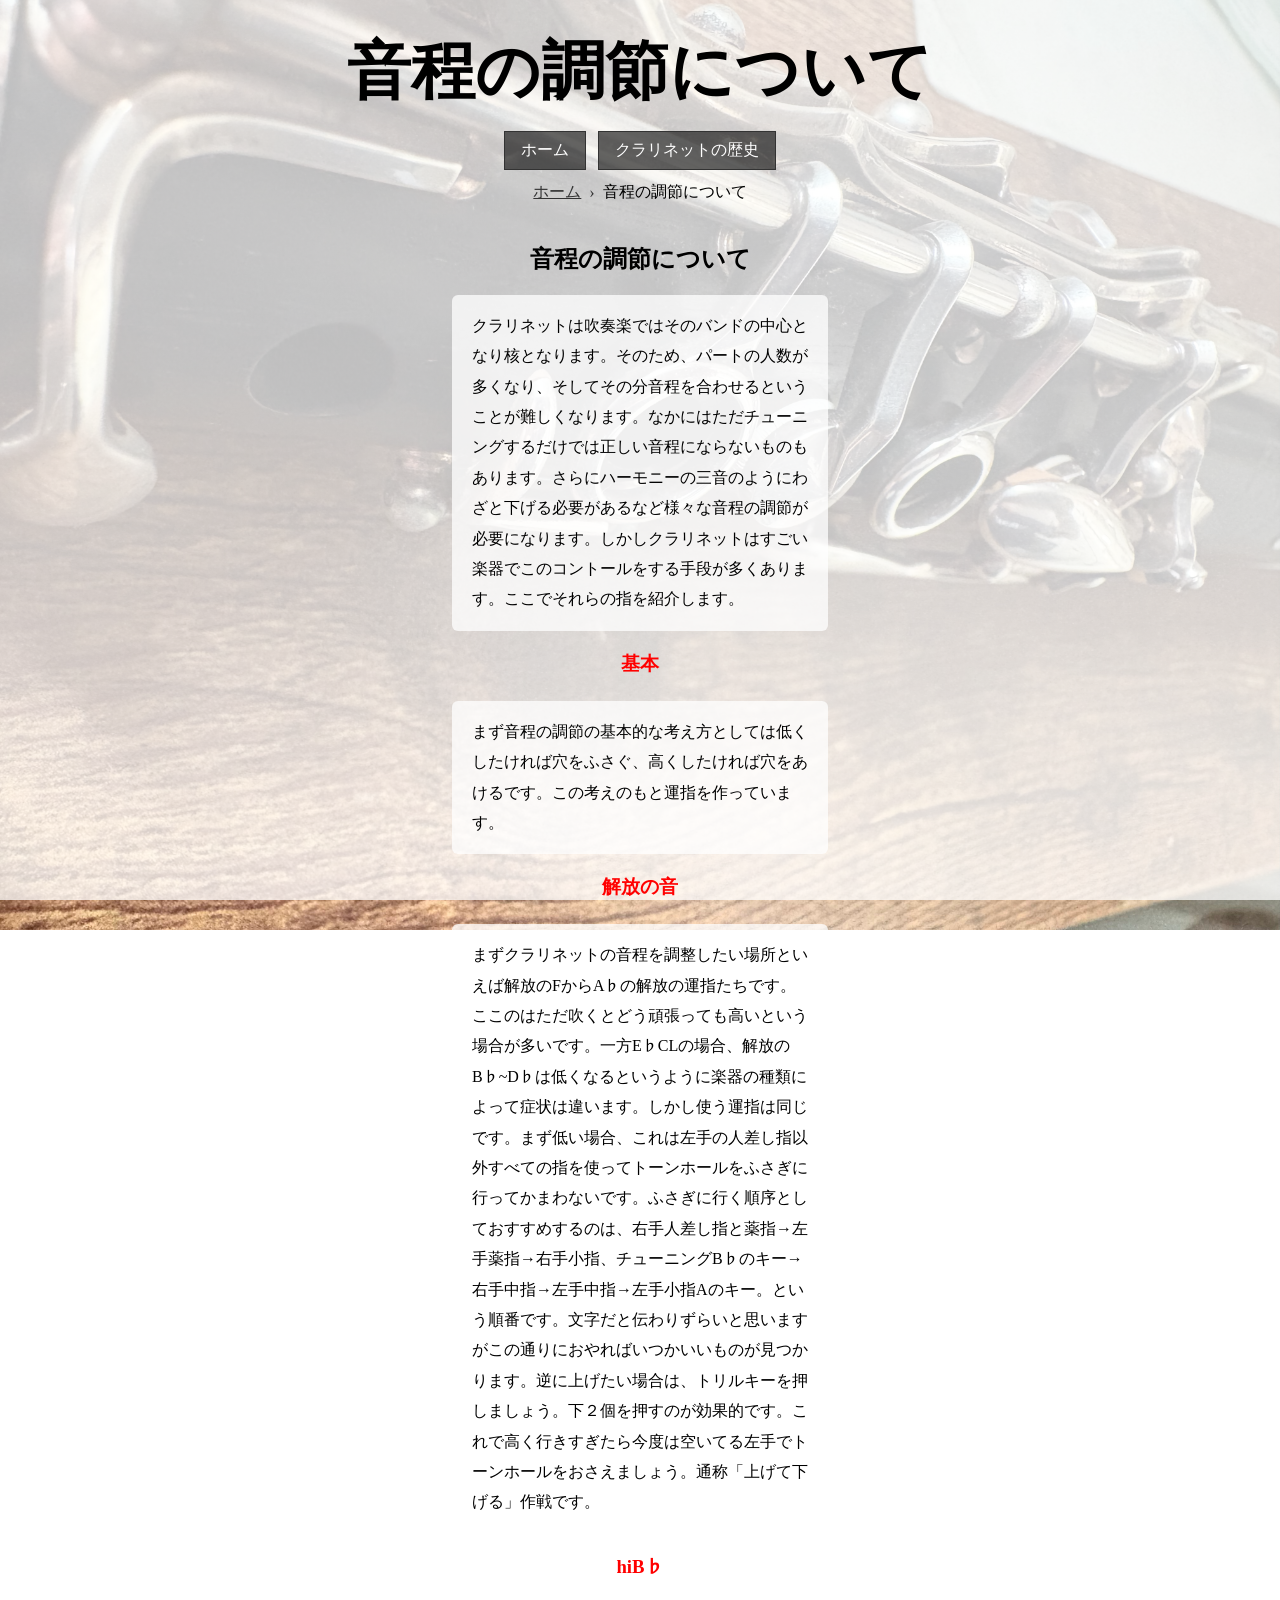
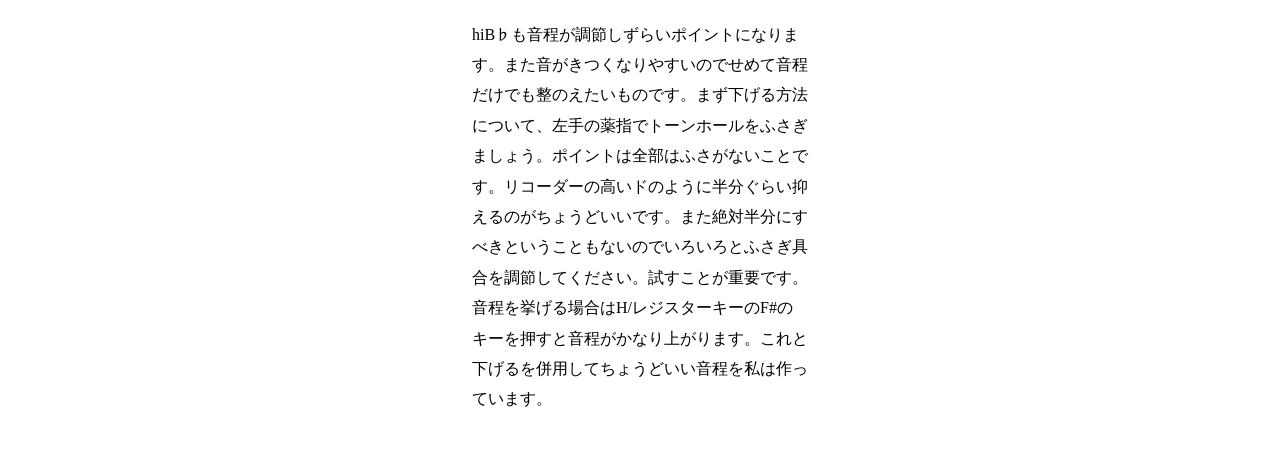
==== ontei.html @ 4abee7fa "Add files via upload" ====
<!DOCTYPE html>
<html lang="ja">

<head>
    <meta charset="UTF-8">
    <title>音程の調節について</title>
    <link href="style.css" rel="stylesheet" type="text/css">
    <meta name="viewport" content="width=device-width, initial-scale=1.0">
</head>

<body>
    <header>
        <h1>音程の調節について</h1>
        <nav>
            <ul>
                <li><a href="index.html">ホーム</a></li>
                <li><a href="rekisi.html">クラリネットの歴史</a></li>
            </ul>
        </nav>
        </nav>
        <ol>
            <li><a href="index.html">ホーム</a></li>
            <li>音程の調節について</li>
        </ol>
    </header>
    <main id="tips-detail">
        <h2>音程の調節について</h2>
        <p>クラリネットは吹奏楽ではそのバンドの中心となり核となります。そのため、パートの人数が多くなり、そしてその分音程を合わせるということが難しくなります。なかにはただチューニングするだけでは正しい音程にならないものもあります。さらにハーモニーの三音のようにわざと下げる必要があるなど様々な音程の調節が必要になります。しかしクラリネットはすごい楽器でこのコントールをする手段が多くあります。ここでそれらの指を紹介します。</p>
        <h3>基本</h3>
        <p>まず音程の調節の基本的な考え方としては低くしたければ穴をふさぐ、高くしたければ穴をあけるです。この考えのもと運指を作っています。</p>
        <h3>解放の音</h3>
        <p>まずクラリネットの音程を調整したい場所といえば解放のFからA♭の解放の運指たちです。ここのはただ吹くとどう頑張っても高いという場合が多いです。一方E♭CLの場合、解放のB♭~D♭は低くなるというように楽器の種類によって症状は違います。しかし使う運指は同じです。まず低い場合、これは左手の人差し指以外すべての指を使ってトーンホールをふさぎに行ってかまわないです。ふさぎに行く順序としておすすめするのは、右手人差し指と薬指→左手薬指→右手小指、チューニングB♭のキー→右手中指→左手中指→左手小指Aのキー。という順番です。文字だと伝わりずらいと思いますがこの通りにおやればいつかいいものが見つかります。逆に上げたい場合は、トリルキーを押しましょう。下２個を押すのが効果的です。これで高く行きすぎたら今度は空いてる左手でトーンホールをおさえましょう。通称「上げて下げる」作戦です。</p>
        <h3>hiB♭</h3>
        <p>hiB♭も音程が調節しずらいポイントになります。また音がきつくなりやすいのでせめて音程だけでも整のえたいものです。まず下げる方法について、左手の薬指でトーンホールをふさぎましょう。ポイントは全部はふさがないことです。リコーダーの高いドのように半分ぐらい抑えるのがちょうどいいです。また絶対半分にすべきということもないのでいろいろとふさぎ具合を調節してください。試すことが重要です。音程を挙げる場合はH/レジスターキーのF#のキーを押すと音程がかなり上がります。これと下げるを併用してちょうどいい音程を私は作っています。</p>
    </main>
</body>

</html>
---- style.css ----
body {
    background-image: linear-gradient(rgba(255, 255, 255, 0.75), rgba(255, 255, 255, 0.75)), url("images/clarinet-bg.jpg");
    background-size: cover;
    background-position: center;
    background-repeat: no-repeat;
    background-attachment: fixed;
    min-height: 100vh;
}

header {
    text-align: center;
    padding: 20px 0;
}

header h1 {
    margin: 0 0 16px;
    font-size: 4em;
}

header nav ul {
    display: flex;
    justify-content: center;
    gap: 12px;
    list-style: none;
    margin: 0 auto;
    padding: 0;
    width: fit-content;
}

header nav ul li {
    margin: 0;
    border: 1px solid #333;
    padding: 8px 16px;
    background-color: rgba(0, 0, 0, 0.6);
}

header nav a {
    text-decoration: none;
    color: #fff;
}

header nav a:hover {
    text-decoration: underline;
}

header ol {
    list-style: none;
    display: flex;
    justify-content: center;
    gap: 8px;
    padding: 0;
    margin: 12px 0 0;
}

header ol li {
    display: flex;
    align-items: center;
}

header ol li:not(:last-child)::after {
    content: "›";
    margin-left: 8px;
    color: #333;
}

header ol li a {
    color: #333;
    text-decoration: underline;
}

main h2 {
    text-align: center;
}


main table {
    border-collapse: collapse;
    margin: 40px auto;
    max-width: 800px;
    width: 100%;
}

main table th,
main table td {
    border-bottom: 1px solid #333;
    padding: 12px 16px;
    text-align: left;
}

main table th {
    background-color: rgba(0, 0, 0, 0.1);
}

main table .date {
    width: 140px;
    white-space: nowrap;
    font-weight: bold;
}

main table tr:has(.highlight) {
    background-color: rgba(0, 0, 0, 0.15);
}

.highlight {
    font-size: 1.4em;
    font-weight: bold;
    color: yellow;
}

#history {
    max-width: 900px;
    margin: 0 auto;
}

#history p {
    max-width: 50%;
    text-align: left;
    margin: 0 0 20px;
}

#history .clarinet-photo {
    float: right;
    clear: right;
    width: 220px;
    margin: 0 0 20px 20px;
    text-align: center;
}

#history .clarinet-photo img {
    width: 100%;
    height: auto;
    display: block;
    border-radius: 4px;
}

#history .clarinet-photo figcaption {
    font-size: 0.9em;
    margin-top: 6px;
}

#kotu h3 {
    color: red;
    text-align: center;
    margin-bottom: 24px;
}

main nav ul {
    list-style: none;
    padding: 0;
    margin: 0 auto;
    max-width: 500px;
}

main nav ul li {
    border: 1px solid #333;
    margin-bottom: 16px;
    text-align: center;
    border-radius: 8px;
    background-color: rgba(0, 0, 0, 0.6);
    overflow: hidden;
}

main nav ul li a {
    display: block;
    padding: 20px;
    text-decoration: none;
    color: #fff;
    font-size: 1.2em;
}

main nav ul li a:hover {
    background-color: rgba(0, 0, 0, 0.4);
}

#tips-detail p {
    max-width: 42ch;
    margin: 0 auto 20px;
    text-align: left;
    line-height: 1.9;
    background-color: rgba(255, 255, 255, 0.75);
    padding: 16px 20px;
    border-radius: 6px;
}

#tips-detail h3 {
    color: red;
    text-align: center;
    margin-bottom: 24px;
}
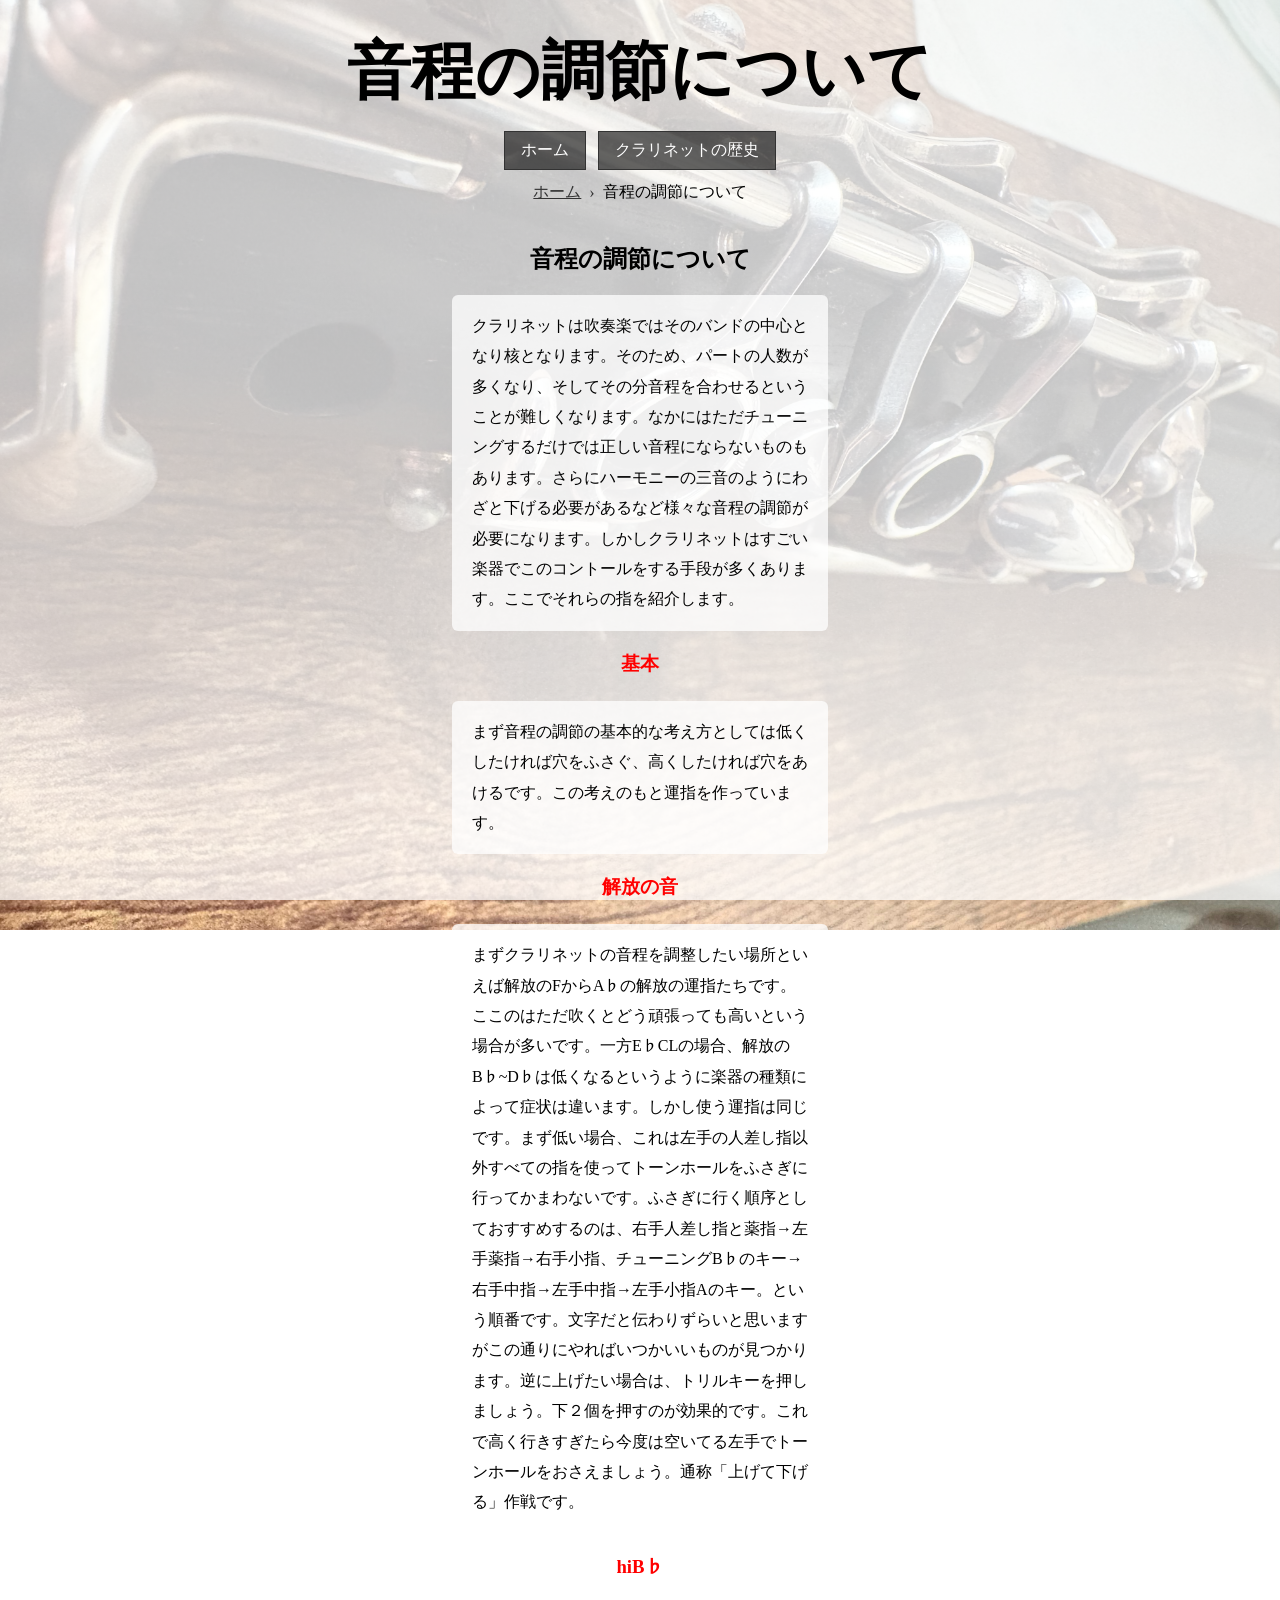
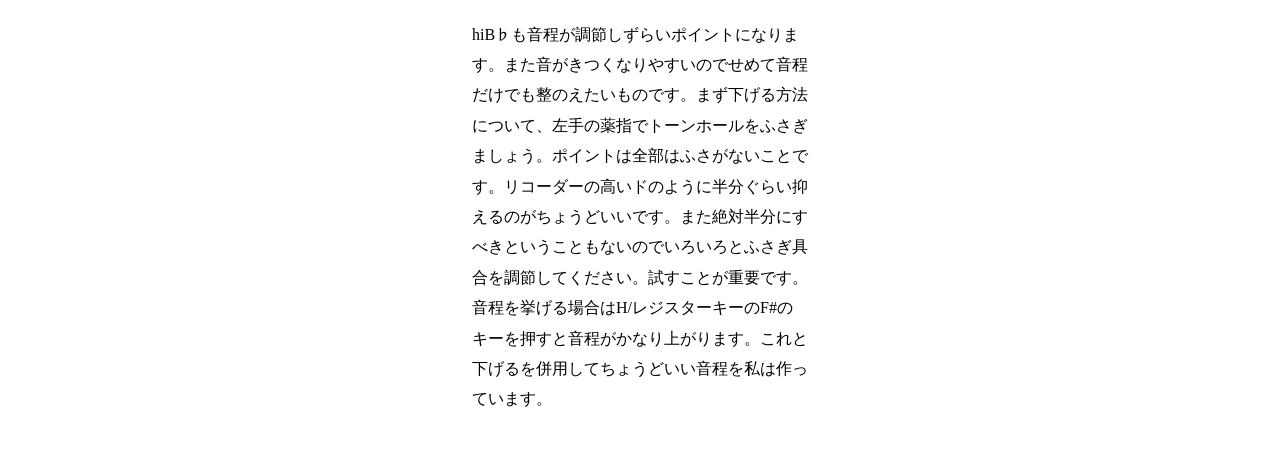
==== commit c925ff11: "Update ontei.html" ====
--- a/ontei.html
+++ b/ontei.html
@@ -29,10 +29,10 @@
         <h3>基本</h3>
         <p>まず音程の調節の基本的な考え方としては低くしたければ穴をふさぐ、高くしたければ穴をあけるです。この考えのもと運指を作っています。</p>
         <h3>解放の音</h3>
-        <p>まずクラリネットの音程を調整したい場所といえば解放のFからA♭の解放の運指たちです。ここのはただ吹くとどう頑張っても高いという場合が多いです。一方E♭CLの場合、解放のB♭~D♭は低くなるというように楽器の種類によって症状は違います。しかし使う運指は同じです。まず低い場合、これは左手の人差し指以外すべての指を使ってトーンホールをふさぎに行ってかまわないです。ふさぎに行く順序としておすすめするのは、右手人差し指と薬指→左手薬指→右手小指、チューニングB♭のキー→右手中指→左手中指→左手小指Aのキー。という順番です。文字だと伝わりずらいと思いますがこの通りにおやればいつかいいものが見つかります。逆に上げたい場合は、トリルキーを押しましょう。下２個を押すのが効果的です。これで高く行きすぎたら今度は空いてる左手でトーンホールをおさえましょう。通称「上げて下げる」作戦です。</p>
+        <p>まずクラリネットの音程を調整したい場所といえば解放のFからA♭の解放の運指たちです。ここのはただ吹くとどう頑張っても高いという場合が多いです。一方E♭CLの場合、解放のB♭~D♭は低くなるというように楽器の種類によって症状は違います。しかし使う運指は同じです。まず低い場合、これは左手の人差し指以外すべての指を使ってトーンホールをふさぎに行ってかまわないです。ふさぎに行く順序としておすすめするのは、右手人差し指と薬指→左手薬指→右手小指、チューニングB♭のキー→右手中指→左手中指→左手小指Aのキー。という順番です。文字だと伝わりずらいと思いますがこの通りにやればいつかいいものが見つかります。逆に上げたい場合は、トリルキーを押しましょう。下２個を押すのが効果的です。これで高く行きすぎたら今度は空いてる左手でトーンホールをおさえましょう。通称「上げて下げる」作戦です。</p>
         <h3>hiB♭</h3>
         <p>hiB♭も音程が調節しずらいポイントになります。また音がきつくなりやすいのでせめて音程だけでも整のえたいものです。まず下げる方法について、左手の薬指でトーンホールをふさぎましょう。ポイントは全部はふさがないことです。リコーダーの高いドのように半分ぐらい抑えるのがちょうどいいです。また絶対半分にすべきということもないのでいろいろとふさぎ具合を調節してください。試すことが重要です。音程を挙げる場合はH/レジスターキーのF#のキーを押すと音程がかなり上がります。これと下げるを併用してちょうどいい音程を私は作っています。</p>
     </main>
 </body>
 
-</html>+</html>
